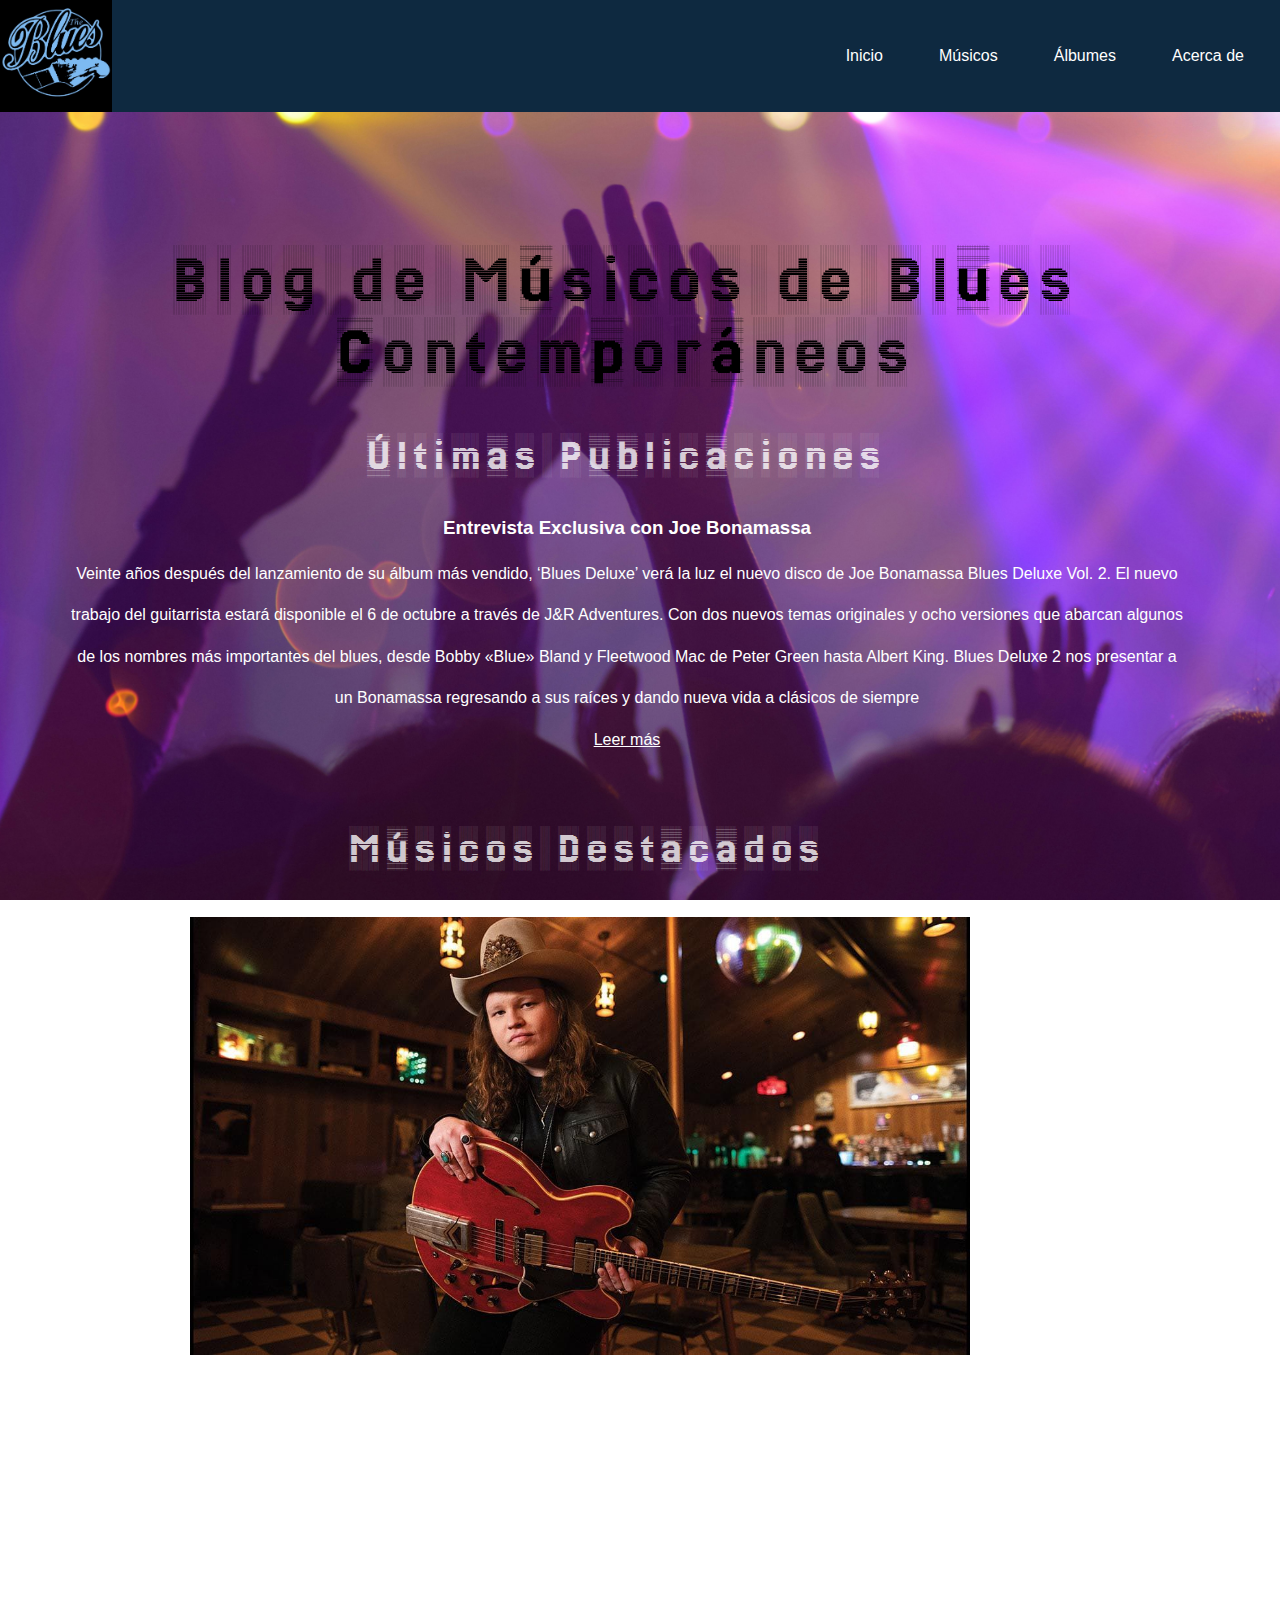
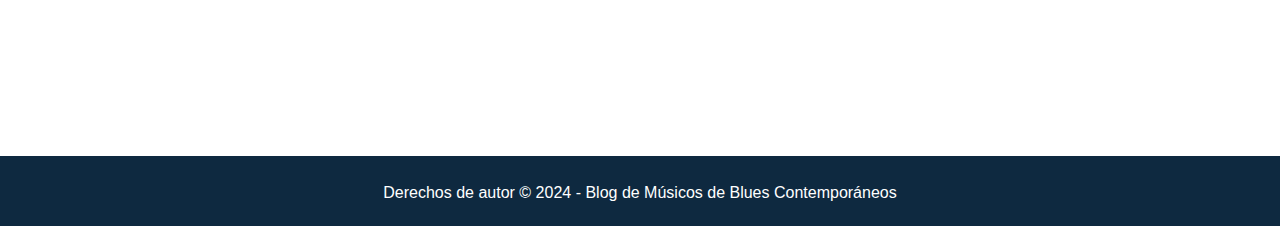
==== index.html @ 9a3a606c "first commit" ====
<!DOCTYPE html>
<html lang="es">
<head>
    <meta charset="UTF-8">
    <meta name="viewport" content="width=device-width, initial-scale=1.0">
    <title>Blog de Músicos de Blues Contemporáneos</title>
    <link rel="stylesheet" href="https://cdn.jsdelivr.net/npm/bootstrap-icons@1.11.3/font/bootstrap-icons.min.css">
    <link rel="stylesheet" href="./css/style.css">
    <link rel="preconnect" href="https://fonts.googleapis.com">
    <link rel="preconnect" href="https://fonts.gstatic.com" crossorigin>
    <link href="https://fonts.googleapis.com/css2?family=Jersey+25+Charted&display=swap" rel="stylesheet">
</head>
<body>

<header>
    <img class="logo" src="./media/logo.jpg" alt="logo">
    <button id="abrir" class="abrir-menu"><i class="bi bi-list"></i></button>
    <nav class="nav" id="nav">
        <button class="cerrar-menu" id="cerrar" ><i class="bi bi-x-lg"></i></button>
        <ul class="nav-list">
            <li><a href="#">Inicio</a></li>
            <li><a href="./pages/musicos.html">Músicos</a></li>
            <li><a href="./pages/albumes.html">Álbumes</a></li>
            <li><a href="../pages/acercade.html">Acerca de</a></li>

        </ul>
    </nav>
</header>
<script src="./javascript/main.js"></script>
<main>

    <section id="ultimaspublicaciones">
        <h1>Blog de Músicos de Blues Contemporáneos</h1>
        <h2>Últimas Publicaciones</h2>
        <article>
            <h3>Entrevista Exclusiva con Joe Bonamassa</h3>
            <p>Veinte años después del lanzamiento de su álbum más vendido, ‘Blues Deluxe’ verá la luz el nuevo disco de Joe Bonamassa Blues Deluxe Vol. 2. El nuevo trabajo del guitarrista estará disponible el 6 de octubre a través de J&R Adventures. Con dos nuevos temas originales y ocho versiones que abarcan algunos de los nombres más importantes del blues, desde Bobby «Blue» Bland y Fleetwood Mac de Peter Green hasta Albert King. Blues Deluxe 2 nos presentar a un Bonamassa regresando a sus raíces y dando nueva vida a clásicos de siempre</p>
            <a href="#">Leer más</a>
        </article>
    </section>
    <section id="destacados">
        <h2>Músicos Destacados</h2>
        <div class="musico-destacado">
            <img class="marcusIMG" src="./media/marcus.jpg" alt="marcusking">
            <h3>Marcus king</h3>
            <p>Marcus King es un músico de cuarta generación de Greenville, SC, aprendió a tocar la guitarra a los 3 años con su padre, el músico de blues rock Marvin King.
                Superó unos años problemáticos en el colegio para darse a conocer rápidamente como uno de los artistas jóvenes más prometedores de su tiempo. Tras su éxito con The Marcus King Band, debutó con su álbum en solitario 'El Dorado', producido por Auerbach en 2020. El álbum le valió una nominación al GRAMMY® al "Mejor Álbum de Americana" y los elogios unánimes de la crítica, desde NPR hasta Rolling Stone. Con una destreza sin parangón y un dinámico directo, King ha agotado las entradas de recintos históricos como The Beacon o The Filmore. Ha actuado como telonero de Chris Stapleton, Greta Van Fleet y Nathaniel Rateliff, y ha participado en los programas de Stagecoach, Fuji Rock y Rock Werchter, entre otros.</p>
            <a href="#">Ver más</a>
        </div>
    </section>
</main>
<div class="footer">
<footer>
    <p>Derechos de autor © 2024 - Blog de Músicos de Blues Contemporáneos</p>
</footer>
</div>
</body>
</html>
---- css/style.css ----
* {
    margin: 0;
    padding: 0;
    box-sizing: border-box;
    font-family: 'Roboto', sans-serif;
    line-height: 2.6;
    color: #fff;
      
}

body {
    background-image: url(../media/pexels-mark-angelo-sampan-738078-1587927.jpg);
    background-position: center;
    background-repeat: no-repeat;
    background-size: cover;
    background-attachment: fixed;
    min-height: 100vh;
}

header {
    display: flex;
    justify-content: space-between;
    align-items: center;
    background-color: #0e2940;
}

header {
    width: 100%;
    padding: 0;
    z-index: 1000px;
    margin-bottom: 3vh;
}


.logo {
    margin-top: 0;
    margin-left: 0;
    max-width: 7rem;
}
.nav {
    display: grid;
    grid-template-columns: repeat(2, auto);
    gap: 1rem;
}


.nav-list {
    list-style-type: none;
    display: flex;
    gap: 1rem;
}

.nav-list li a {
    text-decoration: none;
    color: white;
}

.nav ul li a {
    display: block;
    padding: 10px 20px;
    color: #ffffff; 
    text-decoration: none;
    transition: background-color 0.2s ease; 
}

.nav ul li a:hover {
    background-color: rgba(255, 255, 255, 0.2); 
}

h1 { 
    font-family: "Jersey 25 Charted", sans-serif;
    font-weight: 40;
    font-style: normal;
    font-size: 70px;
    letter-spacing: 10px;
    line-height: 4.5rem; 
    text-align: center;
    color: black
}
h2 {
    font-family: "Jersey 25 Charted", sans-serif;
    font-weight:70;
    font-style: normal;
    font-size: 45px;
    letter-spacing: 7px;
    line-height: 3.5rem; 
    text-align: center;
    color: rgba(255, 255, 255, 0.801);  
    padding-top: 40px;    
    padding-bottom: 20px;
}
.marcusIMG {
    display: inline-block;
    justify-content: center;
    width: 70%;
    margin-left: 10rem;
    margin-top: 20px;
    margin-bottom: 20px;
}

main {
    padding: 10px;
}
section {
    padding: 20px;
}

.footer {
    background-color: #0e2940;
    padding: 1em;
    text-align: center;
    position: absolute;
    bottom: 0;
    width: 100%;
}

#ultimaspublicaciones {
    text-align: center;
    margin: 10vh 05vh 0; 
    margin-bottom: 0;
}
#destacados {
    margin-bottom: 10px;
}

.abrir-menu,
.cerrar-menu {
    display: none;
}

/* medida responsive smarthphone*/ 

@media only screen and (max-width: 767px) {
     body {
        display: grid;
        min-height: 100vh;
    } 

    .abrir-menu,
    .cerrar-menu {
        display: block;
        border: 0;
        font-size: 1.2rem;
        background-color: transparent;
        cursor: pointer;
    }

    .abrir-menu {
        margin-right: 15px; 
        color: #1c1c1c;
    }

    .cerrar-menu {
        position: relative;
        right: 40px;
        color: #ececec;
    }
    .nav {
        opacity: 0;
        visibility: hidden;
        display: flex;
        flex-direction: column;
        align-items: end;
        gap: 0;
        position: fixed;
        top: 0;
        right: 0;
        bottom: 0;
        max-height: calc(100vh - 100px); 
        overflow-y: auto;
        background-color: #0e2940;
        padding: 15px;
        padding-bottom: 0;
        border: 1px solid #ffffff52;
        box-shadow: 0 0 0 500vmax rgba#0e2940;
    }

    .nav.visible {
        opacity: 1;
        visibility: visible;
    }

    .nav-list {
        flex-direction: column;
        align-items: center;
    }
    
    .nav-list li a {
        color: #ecececec;
    }
    h2 {
        padding-top: 30px;
        padding-bottom: 30px;
    }


    .marcusIMG {
        margin-left: auto;
    }
    
    .footer {
        background-color: #0e2940;
        position: relative;
        text-align: center;
        bottom: 0;
        width: 100%;
        height: 100px;
    }
}

/* medida responsive tablet*/ 

@media only screen and (min-width: 768px) and (max-width: 1023px){
    body {
        display: grid;
        min-height: 100vh;
    }

    .footer {
        background-color: #0e2940;
        position: relative;
        text-align: center;
        bottom: 0;
        width: 100%;
        height: 100px;
    }
    #ultimaspublicaciones {
        text-align: center;
        margin: 25vh 05vh 0; 
    }
    .marcusIMG {
        margin-left: 6rem;
    }
    
}

/* medida responsive laptop*/ 

@media only screen and (min-width: 1024px) and (max-width: 1439px) {
    
    body {
        display: grid;
        min-height: 100vh;
    }
   
    main {
        margin-left: 10px;
        padding: 5px;
    }
    section {
        width: 90%;
        margin-left: 5px;
        padding: 10px;
    }

    .footer {
        background-color: #0e2940;
        position: relative;
        text-align: center;
        bottom: 0;
        width: 100%;
        height: 70px;
    }
}
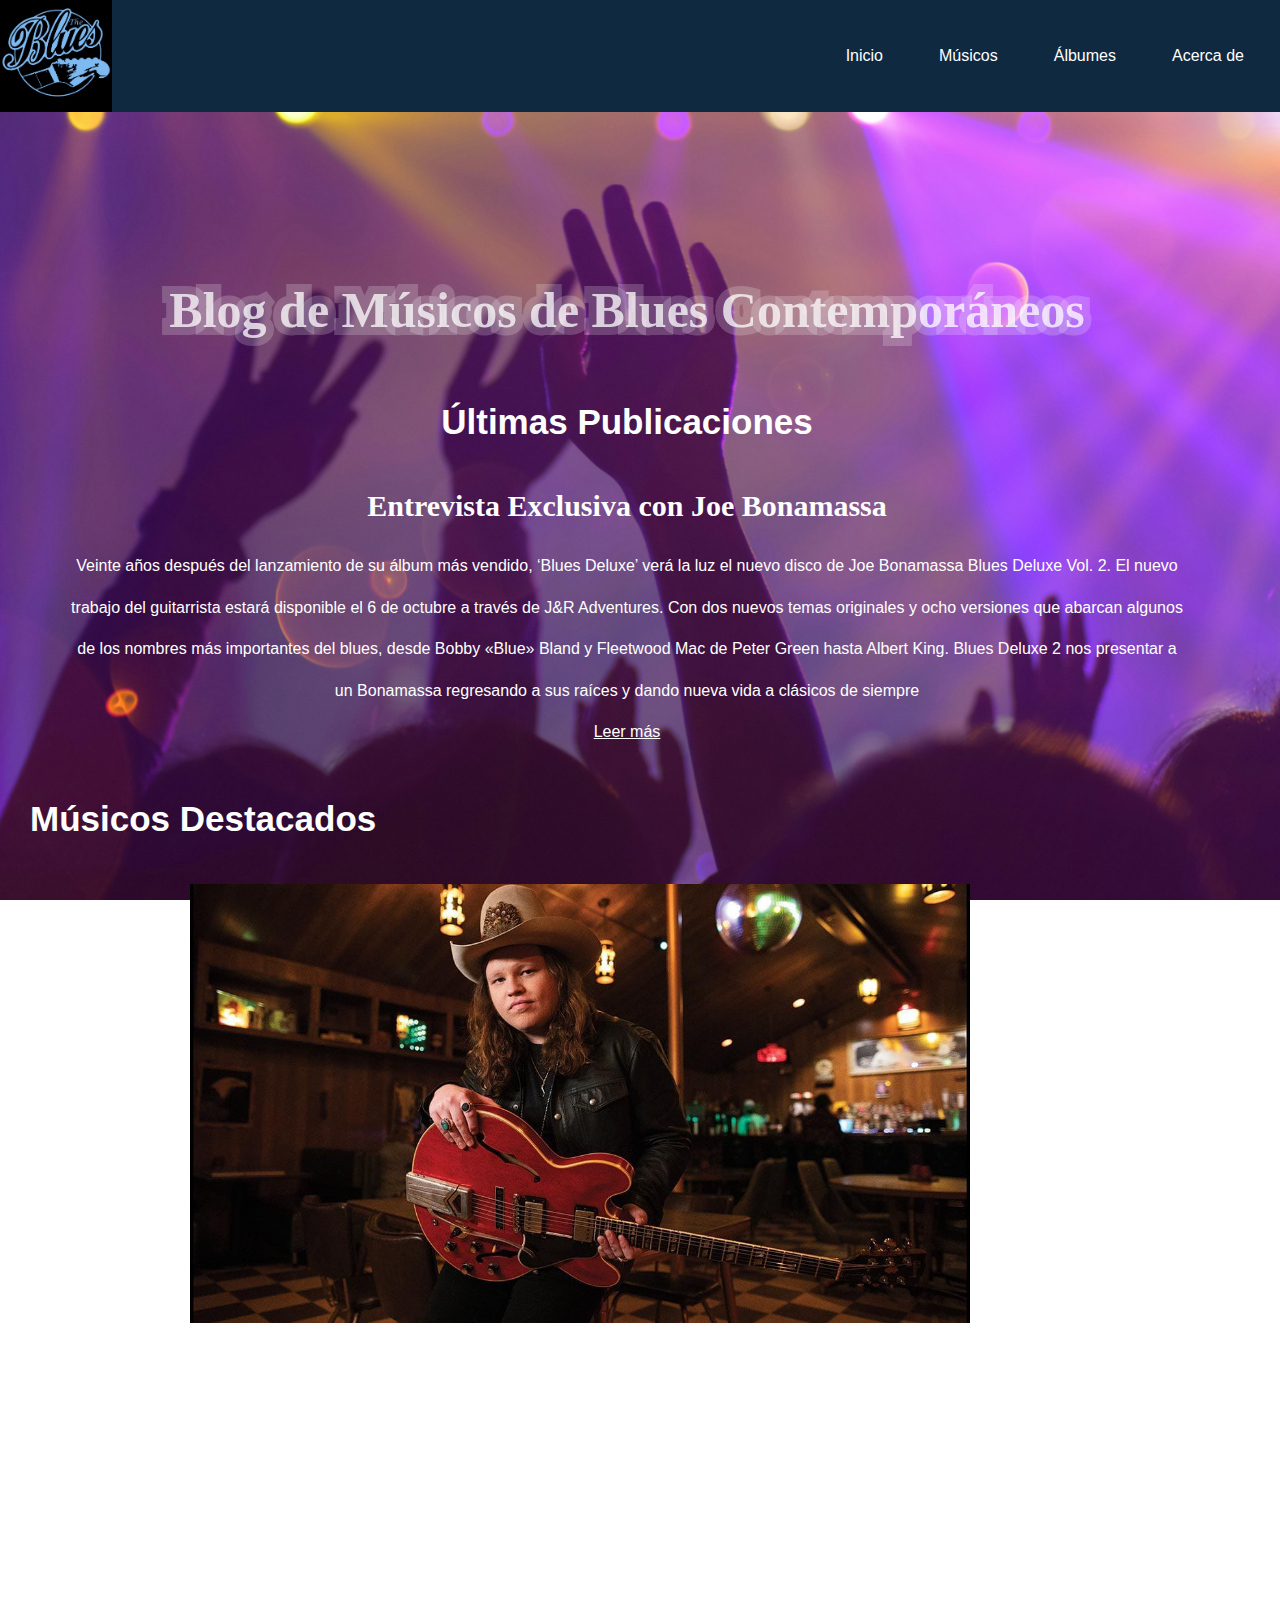
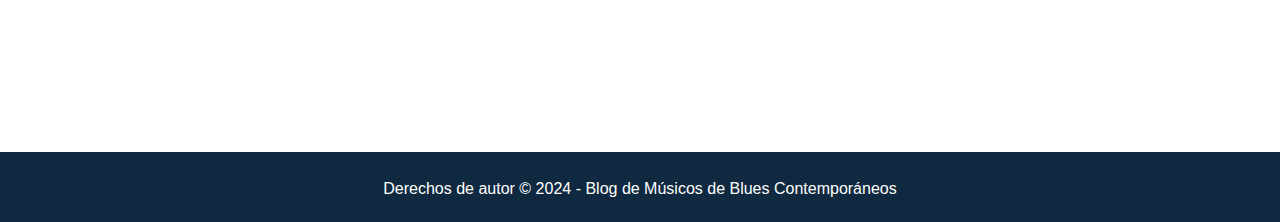
==== commit 68883151: "ProyectoCaCcambios" ====
--- a/index.html
+++ b/index.html
@@ -6,7 +6,8 @@
     <title>Blog de Músicos de Blues Contemporáneos</title>
     <link rel="stylesheet" href="https://cdn.jsdelivr.net/npm/bootstrap-icons@1.11.3/font/bootstrap-icons.min.css">
     <link rel="stylesheet" href="./css/style.css">
-    <link rel="preconnect" href="https://fonts.googleapis.com">
+    <link rel="icon" href="./media/icono.jpg">
+    <link rel="preconnet" href="https://fonts.googleapis.com">
     <link rel="preconnect" href="https://fonts.gstatic.com" crossorigin>
     <link href="https://fonts.googleapis.com/css2?family=Jersey+25+Charted&display=swap" rel="stylesheet">
 </head>
--- a/css/style.css
+++ b/css/style.css
@@ -2,12 +2,10 @@
     margin: 0;
     padding: 0;
     box-sizing: border-box;
-    font-family: 'Roboto', sans-serif;
+    font-family: 'Open Sans', sans-serif;
     line-height: 2.6;
-    color: #fff;
-      
-}
-
+    color: white;
+}
 body {
     background-image: url(../media/pexels-mark-angelo-sampan-738078-1587927.jpg);
     background-position: center;
@@ -67,27 +65,22 @@
     background-color: rgba(255, 255, 255, 0.2); 
 }
 
-h1 { 
-    font-family: "Jersey 25 Charted", sans-serif;
-    font-weight: 40;
-    font-style: normal;
-    font-size: 70px;
-    letter-spacing: 10px;
-    line-height: 4.5rem; 
-    text-align: center;
-    color: black
-}
+h1 {
+    font-family: 'Crimson Text', serif;
+    font-size: 50px;
+    padding: 1px;
+    position: relative; 
+    color: rgba(255, 255, 255, 0.76); 
+    -webkit-text-stroke: 1rem rgba(250, 250, 250, 0.205); 
+}
+
 h2 {
-    font-family: "Jersey 25 Charted", sans-serif;
-    font-weight:70;
-    font-style: normal;
-    font-size: 45px;
-    letter-spacing: 7px;
-    line-height: 3.5rem; 
-    text-align: center;
-    color: rgba(255, 255, 255, 0.801);  
-    padding-top: 40px;    
-    padding-bottom: 20px;
+    font-family: 'Montserrat', sans-serif;
+    font-size: 35px;
+}
+h3 {
+    font-family: 'Merriweather', serif;
+    font-size: 30px;
 }
 .marcusIMG {
     display: inline-block;
@@ -106,6 +99,7 @@
 }
 
 .footer {
+    display: grid;
     background-color: #0e2940;
     padding: 1em;
     text-align: center;
@@ -165,14 +159,11 @@
         position: fixed;
         top: 0;
         right: 0;
-        bottom: 0;
         max-height: calc(100vh - 100px); 
         overflow-y: auto;
         background-color: #0e2940;
         padding: 15px;
-        padding-bottom: 0;
         border: 1px solid #ffffff52;
-        box-shadow: 0 0 0 500vmax rgba#0e2940;
     }
 
     .nav.visible {
